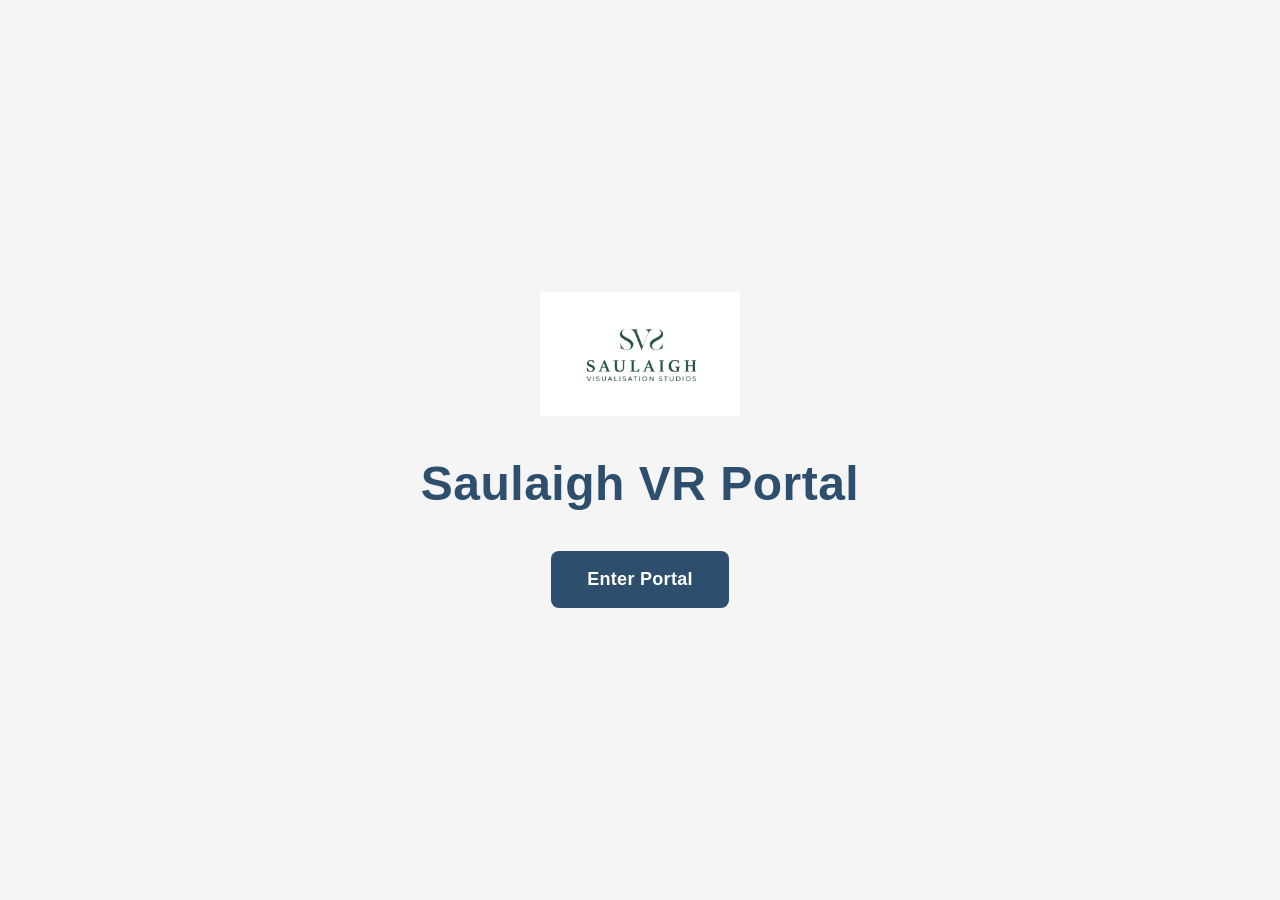
==== bayt/index.html @ 297a0f97 "Initial commit: Saulaigh VR Portal for Bayt" ====
<!DOCTYPE html>
<html lang="en">
<head>
    <meta charset="UTF-8">
    <meta name="viewport" content="width=device-width, initial-scale=1.0">
    <meta name="theme-color" content="#2D4E6C">
    <meta name="description" content="Saulaigh VR Portal for Bayt">
    <title>Saulaigh VR Portal</title>
    <link rel="manifest" href="manifest.json">
    <link rel="icon" type="image/png" href="images/logo-small.png">
    <link rel="apple-touch-icon" href="images/icons/icon-192.png">
    <link rel="stylesheet" href="style.css">
</head>
<body>
    <!-- Splash Screen -->
    <div id="splash-screen" class="screen active">
        <div class="splash-container">
            <img src="images/logo.png" alt="Saulaigh Logo" class="logo">
            <h1>Saulaigh VR Portal</h1>
            <button id="enter-portal-btn" class="btn btn-primary">Enter Portal</button>
        </div>
    </div>

    <!-- Login Screen -->
    <div id="login-screen" class="screen">
        <div class="login-container">
            <img src="images/logo.png" alt="Saulaigh Logo" class="logo-small">
            <h2>Portal Login</h2>
            <form id="login-form">
                <div class="form-group">
                    <label for="username">Username</label>
                    <input type="text" id="username" placeholder="Enter username" required>
                </div>
                <div class="form-group">
                    <label for="password">Password</label>
                    <input type="password" id="password" placeholder="Enter password" required>
                </div>
                <button type="submit" class="btn btn-primary btn-login">Login</button>
                <p id="login-error" class="error-message"></p>
            </form>
            <button id="back-login-btn" class="btn btn-secondary">Back</button>
        </div>
    </div>

    <!-- Gallery Screen -->
    <div id="gallery-screen" class="screen">
        <div class="gallery-container">
            <header class="gallery-header">
                <h1>Bayt VR Projects</h1>
            </header>
            <div id="projects-grid" class="projects-grid">
                <!-- Projects will be inserted here by JavaScript -->
            </div>
            <button id="logout-btn" class="btn btn-secondary">Logout</button>
        </div>
    </div>

    <script src="script.js"></script>
</body>
</html>
---- bayt/style.css ----
/* ============================================
   GENERAL STYLES
   ============================================ */

* {
    margin: 0;
    padding: 0;
    box-sizing: border-box;
}

html, body {
    width: 100%;
    height: 100%;
    font-family: -apple-system, BlinkMacSystemFont, "Segoe UI", Roboto, "Helvetica Neue", Arial, sans-serif;
    background-color: #f5f5f5;
    color: #333;
}

body {
    overflow: hidden;
}

/* ============================================
   SCREEN MANAGEMENT
   ============================================ */

.screen {
    display: none;
    width: 100%;
    height: 100%;
    position: absolute;
    top: 0;
    left: 0;
    animation: fadeIn 0.3s ease-in;
}

.screen.active {
    display: flex;
    justify-content: center;
    align-items: center;
}

@keyframes fadeIn {
    from {
        opacity: 0;
    }
    to {
        opacity: 1;
    }
}

/* ============================================
   SPLASH SCREEN
   ============================================ */

.splash-container {
    text-align: center;
    display: flex;
    flex-direction: column;
    align-items: center;
    gap: 40px;
}

.logo {
    width: 200px;
    height: auto;
    max-width: 80vw;
}

.splash-container h1 {
    font-size: 48px;
    color: #2D4E6C;
    font-weight: 600;
    letter-spacing: 0.5px;
}

/* ============================================
   LOGIN SCREEN
   ============================================ */

.login-container {
    background-color: white;
    padding: 60px 40px;
    border-radius: 12px;
    box-shadow: 0 4px 20px rgba(0, 0, 0, 0.1);
    max-width: 500px;
    width: 90%;
    display: flex;
    flex-direction: column;
    gap: 30px;
}

.login-container .logo-small {
    width: 120px;
    height: auto;
    align-self: center;
    margin-bottom: 10px;
}

.login-container h2 {
    font-size: 36px;
    color: #2D4E6C;
    text-align: center;
    font-weight: 600;
}

#login-form {
    display: flex;
    flex-direction: column;
    gap: 24px;
}

.form-group {
    display: flex;
    flex-direction: column;
    gap: 10px;
}

.form-group label {
    font-size: 18px;
    font-weight: 500;
    color: #2D4E6C;
}

.form-group input {
    padding: 16px 14px;
    font-size: 18px;
    border: 2px solid #D8E3EB;
    border-radius: 6px;
    font-family: inherit;
    transition: border-color 0.2s;
}

.form-group input:focus {
    outline: none;
    border-color: #2D4E6C;
    background-color: #f9fafb;
}

.error-message {
    color: #d32f2f;
    font-size: 16px;
    text-align: center;
    min-height: 20px;
}

.btn-login {
    margin-top: 12px;
}

#back-login-btn {
    align-self: center;
}

/* ============================================
   GALLERY SCREEN
   ============================================ */

.gallery-container {
    width: 100%;
    height: 100%;
    display: flex;
    flex-direction: column;
    background: linear-gradient(135deg, #f5f5f5 0%, #e8eef5 100%);
    padding: 40px 20px;
    overflow-y: auto;
}

.gallery-header {
    background-color: #2D4E6C;
    color: white;
    padding: 30px 20px;
    text-align: center;
    border-radius: 8px;
    margin-bottom: 40px;
    box-shadow: 0 2px 8px rgba(45, 78, 108, 0.2);
}

.gallery-header h1 {
    font-size: 44px;
    font-weight: 600;
    letter-spacing: 0.3px;
}

.projects-grid {
    display: grid;
    grid-template-columns: repeat(auto-fit, minmax(280px, 1fr));
    gap: 30px;
    flex: 1;
    margin-bottom: 40px;
    max-width: 1200px;
    margin-left: auto;
    margin-right: auto;
    width: 100%;
}

.project-card {
    background-color: white;
    border-radius: 12px;
    overflow: hidden;
    box-shadow: 0 4px 16px rgba(0, 0, 0, 0.1);
    cursor: pointer;
    transition: transform 0.2s ease, box-shadow 0.2s ease;
    display: flex;
    flex-direction: column;
    min-height: 320px;
}

.project-card:active {
    transform: scale(0.98);
    box-shadow: 0 2px 8px rgba(0, 0, 0, 0.15);
}

.project-thumbnail {
    width: 100%;
    height: 220px;
    object-fit: cover;
    background-color: #D8E3EB;
}

.project-info {
    padding: 20px;
    background-color: white;
    flex: 1;
    display: flex;
    align-items: center;
    justify-content: center;
}

.project-name {
    font-size: 20px;
    font-weight: 600;
    color: #2D4E6C;
    text-align: center;
    line-height: 1.4;
}

.gallery-footer {
    display: flex;
    justify-content: center;
    gap: 20px;
    margin-top: auto;
}

#logout-btn {
    align-self: center;
    margin-top: 20px;
}

/* ============================================
   BUTTONS
   ============================================ */

.btn {
    padding: 18px 36px;
    font-size: 18px;
    font-weight: 600;
    border: none;
    border-radius: 8px;
    cursor: pointer;
    transition: all 0.2s ease;
    letter-spacing: 0.3px;
    touch-action: manipulation;
}

.btn-primary {
    background-color: #2D4E6C;
    color: white;
}

.btn-primary:active {
    background-color: #1e3449;
    transform: scale(0.98);
}

.btn-secondary {
    background-color: #D8E3EB;
    color: #2D4E6C;
    border: 2px solid #2D4E6C;
}

.btn-secondary:active {
    background-color: #c0cde0;
    transform: scale(0.98);
}

/* ============================================
   RESPONSIVE DESIGN
   ============================================ */

@media (max-width: 768px) {
    .splash-container h1 {
        font-size: 36px;
    }

    .logo {
        width: 150px;
    }

    .login-container {
        padding: 40px 25px;
        max-width: 90%;
    }

    .login-container h2 {
        font-size: 28px;
    }

    .gallery-header h1 {
        font-size: 32px;
    }

    .projects-grid {
        grid-template-columns: repeat(auto-fit, minmax(240px, 1fr));
        gap: 20px;
        padding: 0 10px;
    }

    .project-card {
        min-height: 280px;
    }

    .project-thumbnail {
        height: 180px;
    }

    .btn {
        padding: 14px 28px;
        font-size: 16px;
    }
}

@media (max-width: 480px) {
    .splash-container h1 {
        font-size: 28px;
    }

    .logo {
        width: 120px;
    }

    .login-container {
        padding: 30px 20px;
        gap: 20px;
    }

    .form-group input {
        padding: 14px 12px;
        font-size: 16px;
    }

    .gallery-header h1 {
        font-size: 24px;
    }

    .projects-grid {
        grid-template-columns: 1fr;
        gap: 15px;
    }

    .project-card {
        min-height: 260px;
    }

    .btn {
        padding: 12px 24px;
        font-size: 15px;
    }
}

/* ============================================
   VR POINTER OPTIMIZATIONS
   ============================================ */

@media (hover: none) and (pointer: coarse) {
    .btn {
        min-width: 60px;
        min-height: 60px;
    }

    .project-card {
        min-height: 350px;
    }

    .form-group input {
        min-height: 56px;
    }
}
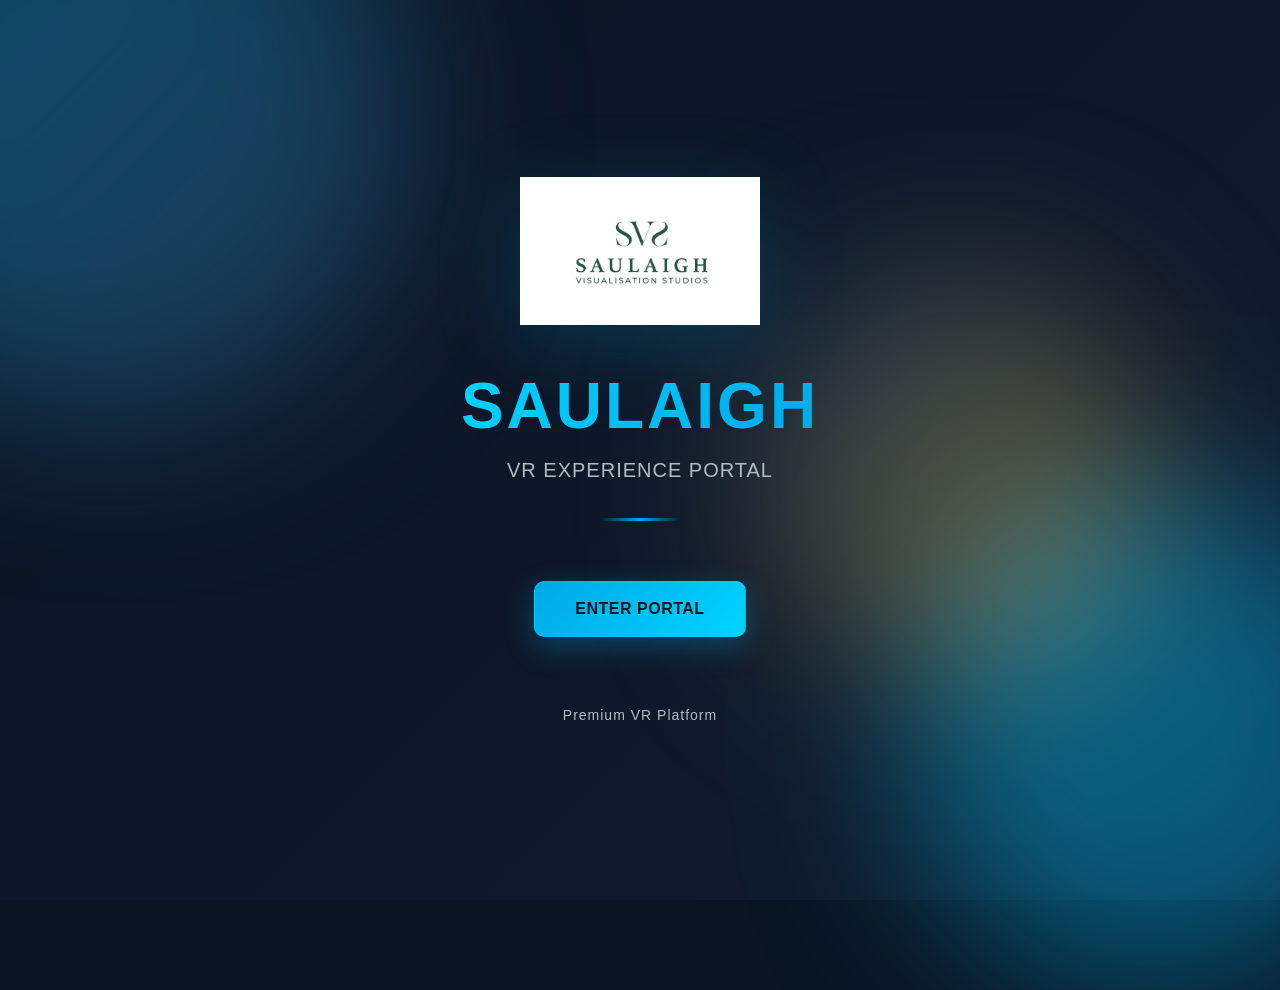
==== commit 8595b893: "🎨 Premium VR UI redesign: Modern dark theme, animations, VR headset optimizations" ====
--- a/bayt/index.html
+++ b/bayt/index.html
@@ -2,9 +2,12 @@
 <html lang="en">
 <head>
     <meta charset="UTF-8">
-    <meta name="viewport" content="width=device-width, initial-scale=1.0">
-    <meta name="theme-color" content="#2D4E6C">
-    <meta name="description" content="Saulaigh VR Portal for Bayt">
+    <meta name="viewport" content="width=device-width, initial-scale=1.0, viewport-fit=cover">
+    <meta name="theme-color" content="#0A1422">
+    <meta name="description" content="Saulaigh VR Portal - Premium VR Experience Platform">
+    <meta name="apple-mobile-web-app-capable" content="yes">
+    <meta name="apple-mobile-web-app-status-bar-style" content="black-translucent">
+    <meta name="apple-mobile-web-app-title" content="Saulaigh VR">
     <title>Saulaigh VR Portal</title>
     <link rel="manifest" href="manifest.json">
     <link rel="icon" type="image/png" href="images/logo-small.png">
@@ -14,44 +17,93 @@
 <body>
     <!-- Splash Screen -->
     <div id="splash-screen" class="screen active">
+        <div class="splash-background">
+            <div class="gradient-orb orb-1"></div>
+            <div class="gradient-orb orb-2"></div>
+            <div class="gradient-orb orb-3"></div>
+        </div>
         <div class="splash-container">
-            <img src="images/logo.png" alt="Saulaigh Logo" class="logo">
-            <h1>Saulaigh VR Portal</h1>
-            <button id="enter-portal-btn" class="btn btn-primary">Enter Portal</button>
+            <div class="splash-logo-wrapper">
+                <img src="images/logo.png" alt="Saulaigh Logo" class="logo">
+            </div>
+            <div class="splash-content">
+                <h1 class="splash-title">SAULAIGH</h1>
+                <p class="splash-subtitle">VR Experience Portal</p>
+                <div class="splash-accent-line"></div>
+            </div>
+            <button id="enter-portal-btn" class="btn btn-primary btn-glow">Enter Portal</button>
+            <div class="splash-footer">
+                <p class="version-text">Premium VR Platform</p>
+            </div>
         </div>
     </div>
 
     <!-- Login Screen -->
     <div id="login-screen" class="screen">
+        <div class="login-background">
+            <div class="gradient-orb orb-login-1"></div>
+            <div class="gradient-orb orb-login-2"></div>
+        </div>
         <div class="login-container">
-            <img src="images/logo.png" alt="Saulaigh Logo" class="logo-small">
-            <h2>Portal Login</h2>
-            <form id="login-form">
+            <div class="login-header">
+                <img src="images/logo.png" alt="Saulaigh Logo" class="login-logo">
+                <h2>Access Portal</h2>
+                <p class="login-subtitle">Authenticate to continue</p>
+            </div>
+            
+            <form id="login-form" class="login-form">
                 <div class="form-group">
                     <label for="username">Username</label>
-                    <input type="text" id="username" placeholder="Enter username" required>
+                    <div class="input-wrapper">
+                        <svg class="input-icon" viewBox="0 0 24 24" fill="none" stroke="currentColor">
+                            <path d="M20 21v-2a4 4 0 0 0-4-4H8a4 4 0 0 0-4 4v2M12 3a4 4 0 1 0 0 8 4 4 0 0 0 0-8z"/>
+                        </svg>
+                        <input type="text" id="username" placeholder="Username" required>
+                    </div>
                 </div>
+                
                 <div class="form-group">
                     <label for="password">Password</label>
-                    <input type="password" id="password" placeholder="Enter password" required>
+                    <div class="input-wrapper">
+                        <svg class="input-icon" viewBox="0 0 24 24" fill="none" stroke="currentColor">
+                            <rect x="3" y="11" width="18" height="11" rx="2" ry="2"/>
+                            <path d="M7 11V7a5 5 0 0 1 10 0v4"/>
+                        </svg>
+                        <input type="password" id="password" placeholder="Password" required>
+                    </div>
                 </div>
-                <button type="submit" class="btn btn-primary btn-login">Login</button>
+                
                 <p id="login-error" class="error-message"></p>
+                
+                <button type="submit" class="btn btn-primary btn-login btn-glow">Authenticate</button>
             </form>
-            <button id="back-login-btn" class="btn btn-secondary">Back</button>
+            
+            <button id="back-login-btn" class="btn btn-tertiary">Go Back</button>
         </div>
     </div>
 
     <!-- Gallery Screen -->
     <div id="gallery-screen" class="screen">
+        <div class="gallery-background">
+            <div class="gradient-orb orb-gallery-1"></div>
+            <div class="gradient-orb orb-gallery-2"></div>
+            <div class="gradient-grid"></div>
+        </div>
         <div class="gallery-container">
             <header class="gallery-header">
-                <h1>Bayt VR Projects</h1>
+                <div class="gallery-header-content">
+                    <h1>Bayt VR Projects</h1>
+                    <p class="gallery-subtitle">Immersive Architectural Experiences</p>
+                </div>
             </header>
+            
             <div id="projects-grid" class="projects-grid">
                 <!-- Projects will be inserted here by JavaScript -->
             </div>
-            <button id="logout-btn" class="btn btn-secondary">Logout</button>
+            
+            <footer class="gallery-footer">
+                <button id="logout-btn" class="btn btn-tertiary">Exit Portal</button>
+            </footer>
         </div>
     </div>
 
--- a/bayt/style.css
+++ b/bayt/style.css
@@ -1,3 +1,41 @@
+/* ============================================
+   DESIGN SYSTEM & VARIABLES
+   ============================================ */
+
+:root {
+    /* Premium Color Palette */
+    --primary-dark: #0A1422;
+    --primary-mid: #2D4E6C;
+    --primary-light: #3D6A94;
+    --accent-blue: #00A8E8;
+    --accent-cyan: #00D4FF;
+    --accent-gold: #FFB81C;
+    --surface-dark: #111B2E;
+    --surface-light: #1A2A42;
+    --text-primary: #FFFFFF;
+    --text-secondary: #B0BCC4;
+    --border-color: rgba(255, 255, 255, 0.1);
+    --shadow-glow: 0 0 20px rgba(0, 168, 232, 0.3);
+    --shadow-heavy: 0 20px 60px rgba(0, 0, 0, 0.5);
+    
+    /* Spacing */
+    --spacing-xs: 8px;
+    --spacing-sm: 16px;
+    --spacing-md: 24px;
+    --spacing-lg: 32px;
+    --spacing-xl: 48px;
+    
+    /* Typography */
+    --font-size-xs: 12px;
+    --font-size-sm: 14px;
+    --font-size-md: 16px;
+    --font-size-lg: 20px;
+    --font-size-xl: 24px;
+    --font-size-2xl: 32px;
+    --font-size-3xl: 48px;
+    --font-size-4xl: 64px;
+}
+
 /* ============================================
    GENERAL STYLES
    ============================================ */
@@ -11,13 +49,85 @@
 html, body {
     width: 100%;
     height: 100%;
-    font-family: -apple-system, BlinkMacSystemFont, "Segoe UI", Roboto, "Helvetica Neue", Arial, sans-serif;
-    background-color: #f5f5f5;
-    color: #333;
+    font-family: -apple-system, BlinkMacSystemFont, "Segoe UI", "Helvetica Neue", sans-serif;
+    background-color: var(--primary-dark);
+    color: var(--text-primary);
+    overflow: hidden;
 }
 
 body {
-    overflow: hidden;
+    background: linear-gradient(135deg, var(--primary-dark) 0%, var(--surface-dark) 100%);
+}
+
+/* ============================================
+   ANIMATIONS
+   ============================================ */
+
+@keyframes fadeIn {
+    from {
+        opacity: 0;
+    }
+    to {
+        opacity: 1;
+    }
+}
+
+@keyframes slideUp {
+    from {
+        opacity: 0;
+        transform: translateY(20px);
+    }
+    to {
+        opacity: 1;
+        transform: translateY(0);
+    }
+}
+
+@keyframes float {
+    0%, 100% {
+        transform: translateY(0px);
+    }
+    50% {
+        transform: translateY(-20px);
+    }
+}
+
+@keyframes glow-pulse {
+    0%, 100% {
+        box-shadow: 0 0 20px rgba(0, 168, 232, 0.3), 0 0 40px rgba(0, 212, 255, 0.1);
+    }
+    50% {
+        box-shadow: 0 0 30px rgba(0, 168, 232, 0.5), 0 0 60px rgba(0, 212, 255, 0.2);
+    }
+}
+
+@keyframes slide-in-fade {
+    from {
+        opacity: 0;
+        transform: translateX(-30px);
+    }
+    to {
+        opacity: 1;
+        transform: translateX(0);
+    }
+}
+
+@keyframes orbit {
+    0% {
+        transform: rotate(0deg) translateX(100px) rotate(0deg);
+    }
+    100% {
+        transform: rotate(360deg) translateX(100px) rotate(-360deg);
+    }
+}
+
+@keyframes gradient-shift {
+    0%, 100% {
+        background-position: 0% 50%;
+    }
+    50% {
+        background-position: 100% 50%;
+    }
 }
 
 /* ============================================
@@ -31,22 +141,79 @@
     position: absolute;
     top: 0;
     left: 0;
-    animation: fadeIn 0.3s ease-in;
+    z-index: 1;
 }
 
 .screen.active {
     display: flex;
     justify-content: center;
     align-items: center;
-}
-
-@keyframes fadeIn {
-    from {
-        opacity: 0;
-    }
-    to {
-        opacity: 1;
-    }
+    animation: fadeIn 0.6s ease-out;
+    z-index: 100;
+}
+
+/* ============================================
+   BACKGROUND ELEMENTS
+   ============================================ */
+
+.gradient-orb {
+    position: absolute;
+    border-radius: 50%;
+    filter: blur(80px);
+    opacity: 0.4;
+    mix-blend-mode: screen;
+    pointer-events: none;
+}
+
+.gradient-orb.orb-1 {
+    width: 600px;
+    height: 600px;
+    background: linear-gradient(135deg, var(--accent-blue), var(--primary-light));
+    top: -20%;
+    left: -15%;
+    animation: float 8s ease-in-out infinite;
+}
+
+.gradient-orb.orb-2 {
+    width: 500px;
+    height: 500px;
+    background: linear-gradient(135deg, var(--accent-cyan), var(--accent-blue));
+    bottom: -10%;
+    right: -10%;
+    animation: float 10s ease-in-out infinite reverse;
+    animation-delay: 2s;
+}
+
+.gradient-orb.orb-3 {
+    width: 400px;
+    height: 400px;
+    background: linear-gradient(135deg, var(--primary-light), var(--accent-gold));
+    top: 30%;
+    right: 10%;
+    animation: float 12s ease-in-out infinite;
+    animation-delay: 4s;
+}
+
+.splash-background,
+.login-background,
+.gallery-background {
+    position: absolute;
+    width: 100%;
+    height: 100%;
+    top: 0;
+    left: 0;
+    z-index: 0;
+}
+
+.gradient-grid {
+    position: absolute;
+    width: 100%;
+    height: 100%;
+    background-image: 
+        linear-gradient(rgba(0, 168, 232, 0.03) 1px, transparent 1px),
+        linear-gradient(90deg, rgba(0, 168, 232, 0.03) 1px, transparent 1px);
+    background-size: 50px 50px;
+    pointer-events: none;
 }
 
 /* ============================================
@@ -54,98 +221,191 @@
    ============================================ */
 
 .splash-container {
+    position: relative;
+    z-index: 10;
     text-align: center;
     display: flex;
     flex-direction: column;
     align-items: center;
     gap: 40px;
+    animation: slideUp 1s ease-out;
+}
+
+.splash-logo-wrapper {
+    animation: float 4s ease-in-out infinite;
 }
 
 .logo {
-    width: 200px;
+    width: 240px;
     height: auto;
     max-width: 80vw;
-}
-
-.splash-container h1 {
-    font-size: 48px;
-    color: #2D4E6C;
+    filter: drop-shadow(0 20px 40px rgba(0, 168, 232, 0.2));
+}
+
+.splash-content {
+    display: flex;
+    flex-direction: column;
+    gap: 16px;
+}
+
+.splash-title {
+    font-size: var(--font-size-4xl);
+    font-weight: 700;
+    letter-spacing: 3px;
+    background: linear-gradient(135deg, var(--accent-cyan), var(--accent-blue));
+    -webkit-background-clip: text;
+    -webkit-text-fill-color: transparent;
+    background-clip: text;
+    text-transform: uppercase;
+}
+
+.splash-subtitle {
+    font-size: var(--font-size-lg);
+    color: var(--text-secondary);
+    letter-spacing: 1px;
+    text-transform: uppercase;
+    font-weight: 300;
+}
+
+.splash-accent-line {
+    width: 80px;
+    height: 3px;
+    background: linear-gradient(90deg, transparent, var(--accent-blue), transparent);
+    margin: 20px auto;
+    border-radius: 2px;
+}
+
+.splash-footer {
+    font-size: var(--font-size-sm);
+    color: var(--text-secondary);
+    margin-top: 30px;
+}
+
+.version-text {
+    letter-spacing: 1px;
+}
+
+/* ============================================
+   LOGIN SCREEN
+   ============================================ */
+
+.login-container {
+    position: relative;
+    z-index: 10;
+    background: linear-gradient(135deg, rgba(13, 27, 42, 0.95), rgba(26, 42, 66, 0.95));
+    backdrop-filter: blur(20px);
+    padding: 60px 50px;
+    border: 1px solid var(--border-color);
+    border-radius: 20px;
+    max-width: 450px;
+    width: 90%;
+    display: flex;
+    flex-direction: column;
+    gap: 40px;
+    box-shadow: var(--shadow-heavy), inset 0 1px 0 rgba(255, 255, 255, 0.1);
+    animation: slideUp 0.8s ease-out;
+}
+
+.login-header {
+    display: flex;
+    flex-direction: column;
+    align-items: center;
+    gap: 16px;
+}
+
+.login-logo {
+    width: 100px;
+    height: auto;
+    filter: drop-shadow(0 10px 20px rgba(0, 168, 232, 0.2));
+}
+
+.login-container h2 {
+    font-size: var(--font-size-2xl);
+    font-weight: 700;
+    letter-spacing: 1px;
+    background: linear-gradient(135deg, var(--accent-cyan), var(--accent-blue));
+    -webkit-background-clip: text;
+    -webkit-text-fill-color: transparent;
+    background-clip: text;
+}
+
+.login-subtitle {
+    font-size: var(--font-size-sm);
+    color: var(--text-secondary);
+    letter-spacing: 0.5px;
+}
+
+.login-form {
+    display: flex;
+    flex-direction: column;
+    gap: 24px;
+}
+
+.form-group {
+    display: flex;
+    flex-direction: column;
+    gap: 10px;
+}
+
+.form-group label {
+    font-size: var(--font-size-sm);
     font-weight: 600;
+    color: var(--text-secondary);
     letter-spacing: 0.5px;
-}
-
-/* ============================================
-   LOGIN SCREEN
-   ============================================ */
-
-.login-container {
-    background-color: white;
-    padding: 60px 40px;
-    border-radius: 12px;
-    box-shadow: 0 4px 20px rgba(0, 0, 0, 0.1);
-    max-width: 500px;
-    width: 90%;
-    display: flex;
-    flex-direction: column;
-    gap: 30px;
-}
-
-.login-container .logo-small {
-    width: 120px;
-    height: auto;
-    align-self: center;
-    margin-bottom: 10px;
-}
-
-.login-container h2 {
-    font-size: 36px;
-    color: #2D4E6C;
-    text-align: center;
-    font-weight: 600;
-}
-
-#login-form {
-    display: flex;
-    flex-direction: column;
-    gap: 24px;
-}
-
-.form-group {
-    display: flex;
-    flex-direction: column;
-    gap: 10px;
-}
-
-.form-group label {
-    font-size: 18px;
-    font-weight: 500;
-    color: #2D4E6C;
+    text-transform: uppercase;
+}
+
+.input-wrapper {
+    position: relative;
+    display: flex;
+    align-items: center;
+    gap: 12px;
+}
+
+.input-icon {
+    width: 20px;
+    height: 20px;
+    color: var(--accent-blue);
+    flex-shrink: 0;
+    stroke-width: 2;
 }
 
 .form-group input {
-    padding: 16px 14px;
-    font-size: 18px;
-    border: 2px solid #D8E3EB;
-    border-radius: 6px;
+    flex: 1;
+    padding: 16px 16px 16px 0;
+    font-size: var(--font-size-md);
+    background: transparent;
+    border: none;
+    border-bottom: 2px solid var(--border-color);
+    color: var(--text-primary);
     font-family: inherit;
-    transition: border-color 0.2s;
+    transition: all 0.3s ease;
+    min-height: 56px;
+    display: flex;
+    align-items: center;
+}
+
+.form-group input::placeholder {
+    color: rgba(255, 255, 255, 0.3);
 }
 
 .form-group input:focus {
     outline: none;
-    border-color: #2D4E6C;
-    background-color: #f9fafb;
+    border-bottom-color: var(--accent-blue);
+    color: var(--text-primary);
+    caret-color: var(--accent-blue);
 }
 
 .error-message {
-    color: #d32f2f;
-    font-size: 16px;
+    color: #FF6B6B;
+    font-size: var(--font-size-sm);
     text-align: center;
     min-height: 20px;
+    letter-spacing: 0.3px;
 }
 
 .btn-login {
-    margin-top: 12px;
+    margin-top: 16px;
 }
 
 #back-login-btn {
@@ -161,90 +421,140 @@
     height: 100%;
     display: flex;
     flex-direction: column;
-    background: linear-gradient(135deg, #f5f5f5 0%, #e8eef5 100%);
     padding: 40px 20px;
     overflow-y: auto;
+    scroll-behavior: smooth;
+    position: relative;
+    z-index: 10;
 }
 
 .gallery-header {
-    background-color: #2D4E6C;
-    color: white;
-    padding: 30px 20px;
+    background: linear-gradient(135deg, rgba(0, 168, 232, 0.1), rgba(0, 212, 255, 0.05));
+    border: 1px solid var(--border-color);
+    color: var(--text-primary);
+    padding: 48px 32px;
     text-align: center;
-    border-radius: 8px;
-    margin-bottom: 40px;
-    box-shadow: 0 2px 8px rgba(45, 78, 108, 0.2);
+    border-radius: 16px;
+    margin-bottom: 50px;
+    box-shadow: 0 10px 40px rgba(0, 168, 232, 0.1), inset 0 1px 0 rgba(255, 255, 255, 0.1);
+    animation: slideUp 0.8s ease-out;
+}
+
+.gallery-header-content {
+    display: flex;
+    flex-direction: column;
+    gap: 8px;
 }
 
 .gallery-header h1 {
-    font-size: 44px;
-    font-weight: 600;
-    letter-spacing: 0.3px;
+    font-size: var(--font-size-3xl);
+    font-weight: 700;
+    letter-spacing: 1.5px;
+    background: linear-gradient(135deg, var(--accent-cyan), var(--accent-blue));
+    -webkit-background-clip: text;
+    -webkit-text-fill-color: transparent;
+    background-clip: text;
+}
+
+.gallery-subtitle {
+    font-size: var(--font-size-md);
+    color: var(--text-secondary);
+    letter-spacing: 0.5px;
 }
 
 .projects-grid {
     display: grid;
-    grid-template-columns: repeat(auto-fit, minmax(280px, 1fr));
-    gap: 30px;
+    grid-template-columns: repeat(auto-fit, minmax(320px, 1fr));
+    gap: 32px;
     flex: 1;
-    margin-bottom: 40px;
-    max-width: 1200px;
+    margin-bottom: 50px;
+    max-width: 1400px;
     margin-left: auto;
     margin-right: auto;
     width: 100%;
+    animation: fadeIn 0.8s ease-out;
 }
 
 .project-card {
-    background-color: white;
-    border-radius: 12px;
+    background: linear-gradient(135deg, rgba(45, 78, 108, 0.2), rgba(61, 106, 148, 0.1));
+    border: 1px solid var(--border-color);
+    border-radius: 16px;
     overflow: hidden;
-    box-shadow: 0 4px 16px rgba(0, 0, 0, 0.1);
     cursor: pointer;
-    transition: transform 0.2s ease, box-shadow 0.2s ease;
-    display: flex;
-    flex-direction: column;
-    min-height: 320px;
+    transition: all 0.3s ease;
+    display: flex;
+    flex-direction: column;
+    min-height: 380px;
+    box-shadow: 0 10px 30px rgba(0, 0, 0, 0.3), inset 0 1px 0 rgba(255, 255, 255, 0.05);
+    position: relative;
+}
+
+.project-card::before {
+    content: '';
+    position: absolute;
+    top: 0;
+    left: 0;
+    right: 0;
+    bottom: 0;
+    background: linear-gradient(135deg, rgba(0, 212, 255, 0.1), transparent);
+    opacity: 0;
+    transition: opacity 0.3s ease;
+    pointer-events: none;
+    border-radius: 16px;
+    z-index: 1;
 }
 
 .project-card:active {
-    transform: scale(0.98);
-    box-shadow: 0 2px 8px rgba(0, 0, 0, 0.15);
+    transform: translateY(-8px);
+    box-shadow: var(--shadow-glow), 0 15px 50px rgba(0, 0, 0, 0.4);
+    border-color: var(--accent-blue);
+}
+
+.project-card:active::before {
+    opacity: 1;
 }
 
 .project-thumbnail {
     width: 100%;
-    height: 220px;
+    height: 240px;
     object-fit: cover;
-    background-color: #D8E3EB;
+    background: linear-gradient(135deg, var(--surface-light), var(--surface-dark));
+    transition: transform 0.3s ease;
+}
+
+.project-card:active .project-thumbnail {
+    transform: scale(1.05);
 }
 
 .project-info {
-    padding: 20px;
-    background-color: white;
+    padding: 28px 24px;
+    background: linear-gradient(135deg, rgba(26, 42, 66, 0.8), rgba(13, 27, 42, 0.9));
     flex: 1;
     display: flex;
     align-items: center;
     justify-content: center;
+    border-top: 1px solid var(--border-color);
 }
 
 .project-name {
-    font-size: 20px;
-    font-weight: 600;
-    color: #2D4E6C;
+    font-size: var(--font-size-lg);
+    font-weight: 700;
+    color: var(--text-primary);
     text-align: center;
     line-height: 1.4;
+    letter-spacing: 0.3px;
 }
 
 .gallery-footer {
     display: flex;
     justify-content: center;
-    gap: 20px;
     margin-top: auto;
+    padding-top: 20px;
+    border-top: 1px solid var(--border-color);
 }
 
 #logout-btn {
     align-self: center;
-    margin-top: 20px;
 }
 
 /* ============================================
@@ -252,36 +562,104 @@
    ============================================ */
 
 .btn {
-    padding: 18px 36px;
-    font-size: 18px;
-    font-weight: 600;
+    padding: 16px 40px;
+    font-size: var(--font-size-md);
+    font-weight: 700;
     border: none;
-    border-radius: 8px;
+    border-radius: 10px;
     cursor: pointer;
-    transition: all 0.2s ease;
-    letter-spacing: 0.3px;
+    transition: all 0.3s ease;
+    letter-spacing: 0.5px;
     touch-action: manipulation;
+    text-transform: uppercase;
+    min-height: 56px;
+    position: relative;
+    overflow: hidden;
+    font-family: inherit;
+}
+
+.btn::before {
+    content: '';
+    position: absolute;
+    top: 50%;
+    left: 50%;
+    width: 0;
+    height: 0;
+    border-radius: 50%;
+    background: rgba(255, 255, 255, 0.2);
+    transform: translate(-50%, -50%);
+    transition: width 0.6s, height 0.6s;
+    pointer-events: none;
+}
+
+.btn:active::before {
+    width: 300px;
+    height: 300px;
 }
 
 .btn-primary {
-    background-color: #2D4E6C;
-    color: white;
+    background: linear-gradient(135deg, var(--accent-blue), var(--accent-cyan));
+    color: var(--primary-dark);
+    box-shadow: 0 10px 30px rgba(0, 168, 232, 0.3);
+    border: 1px solid rgba(0, 212, 255, 0.3);
 }
 
 .btn-primary:active {
-    background-color: #1e3449;
-    transform: scale(0.98);
+    transform: translateY(-2px);
+    box-shadow: 0 15px 40px rgba(0, 168, 232, 0.5);
+}
+
+.btn-glow {
+    animation: glow-pulse 3s ease-in-out infinite;
 }
 
 .btn-secondary {
-    background-color: #D8E3EB;
-    color: #2D4E6C;
-    border: 2px solid #2D4E6C;
+    background: linear-gradient(135deg, var(--surface-light), var(--primary-light));
+    color: var(--accent-cyan);
+    border: 1px solid var(--accent-blue);
+    box-shadow: 0 5px 20px rgba(0, 168, 232, 0.2);
 }
 
 .btn-secondary:active {
-    background-color: #c0cde0;
-    transform: scale(0.98);
+    transform: translateY(-2px);
+    box-shadow: 0 10px 30px rgba(0, 168, 232, 0.3);
+    border-color: var(--accent-cyan);
+}
+
+.btn-tertiary {
+    background: transparent;
+    color: var(--text-secondary);
+    border: 1px solid var(--border-color);
+    transition: all 0.3s ease;
+}
+
+.btn-tertiary:active {
+    background: rgba(0, 168, 232, 0.1);
+    border-color: var(--accent-blue);
+    color: var(--accent-cyan);
+    transform: translateY(-2px);
+}
+
+/* ============================================
+   SCROLLBAR STYLING
+   ============================================ */
+
+.gallery-container::-webkit-scrollbar {
+    width: 8px;
+}
+
+.gallery-container::-webkit-scrollbar-track {
+    background: transparent;
+}
+
+.gallery-container::-webkit-scrollbar-thumb {
+    background: linear-gradient(135deg, var(--accent-blue), var(--accent-cyan));
+    border-radius: 4px;
+    opacity: 0.5;
+}
+
+.gallery-container::-webkit-scrollbar-thumb:hover {
+    opacity: 1;
 }
 
 /* ============================================
@@ -289,100 +667,113 @@
    ============================================ */
 
 @media (max-width: 768px) {
-    .splash-container h1 {
-        font-size: 36px;
-    }
-
-    .logo {
-        width: 150px;
-    }
-
+    .splash-title { font-size: 42px; }
+    .logo { width: 180px; }
+    
     .login-container {
-        padding: 40px 25px;
-        max-width: 90%;
-    }
-
-    .login-container h2 {
-        font-size: 28px;
-    }
-
-    .gallery-header h1 {
-        font-size: 32px;
-    }
-
+        padding: 40px 30px;
+        max-width: 95%;
+    }
+    
+    .login-container h2 { font-size: var(--font-size-xl); }
+    
+    .gallery-header {
+        padding: 32px 24px;
+        margin-bottom: 30px;
+    }
+    
+    .gallery-header h1 { font-size: 28px; }
+    
     .projects-grid {
-        grid-template-columns: repeat(auto-fit, minmax(240px, 1fr));
-        gap: 20px;
+        grid-template-columns: repeat(auto-fit, minmax(280px, 1fr));
+        gap: 24px;
         padding: 0 10px;
     }
-
-    .project-card {
-        min-height: 280px;
-    }
-
-    .project-thumbnail {
-        height: 180px;
-    }
-
+    
+    .project-card { min-height: 340px; }
+    .project-thumbnail { height: 200px; }
+    
     .btn {
-        padding: 14px 28px;
-        font-size: 16px;
+        padding: 14px 32px;
+        font-size: 15px;
+        min-height: 52px;
     }
 }
 
 @media (max-width: 480px) {
-    .splash-container h1 {
-        font-size: 28px;
-    }
-
-    .logo {
-        width: 120px;
-    }
-
+    .splash-title { font-size: 32px; }
+    .splash-subtitle { font-size: 13px; }
+    .logo { width: 140px; }
+    
     .login-container {
         padding: 30px 20px;
-        gap: 20px;
-    }
-
+        gap: 30px;
+    }
+    
     .form-group input {
-        padding: 14px 12px;
-        font-size: 16px;
-    }
-
+        padding: 14px 12px 14px 0;
+        font-size: 15px;
+        min-height: 48px;
+    }
+    
+    .gallery-container { padding: 20px 16px; }
+    
+    .gallery-header {
+        padding: 24px 16px;
+        margin-bottom: 24px;
+    }
+    
     .gallery-header h1 {
-        font-size: 24px;
-    }
-
+        font-size: 20px;
+        letter-spacing: 1px;
+    }
+    
     .projects-grid {
         grid-template-columns: 1fr;
-        gap: 15px;
-    }
-
-    .project-card {
-        min-height: 260px;
-    }
-
+        gap: 16px;
+        margin-bottom: 24px;
+    }
+    
+    .project-card { min-height: 320px; }
+    .project-thumbnail { height: 180px; }
+    .project-info { padding: 20px 16px; }
+    .project-name { font-size: 16px; }
+    
     .btn {
         padding: 12px 24px;
-        font-size: 15px;
-    }
-}
-
-/* ============================================
-   VR POINTER OPTIMIZATIONS
+        font-size: 14px;
+        min-height: 48px;
+    }
+}
+
+/* ============================================
+   VR HEADSET OPTIMIZATIONS
    ============================================ */
 
 @media (hover: none) and (pointer: coarse) {
     .btn {
-        min-width: 60px;
-        min-height: 60px;
-    }
-
-    .project-card {
-        min-height: 350px;
-    }
-
+        min-width: 120px;
+        min-height: 72px;
+        font-size: 18px;
+        padding: 20px 44px;
+    }
+    
+    .project-card { min-height: 420px; }
+    .project-thumbnail { height: 280px; }
+    
     .form-group input {
-        min-height: 56px;
-    }
-}
+        min-height: 64px;
+        font-size: 18px;
+        padding: 20px 16px 20px 0;
+    }
+    
+    .project-name {
+        font-size: 22px;
+        font-weight: 700;
+    }
+    
+    .splash-title { font-size: 60px; }
+    .gallery-header h1 { font-size: 36px; }
+    
+    .projects-grid { gap: 40px; }
+}
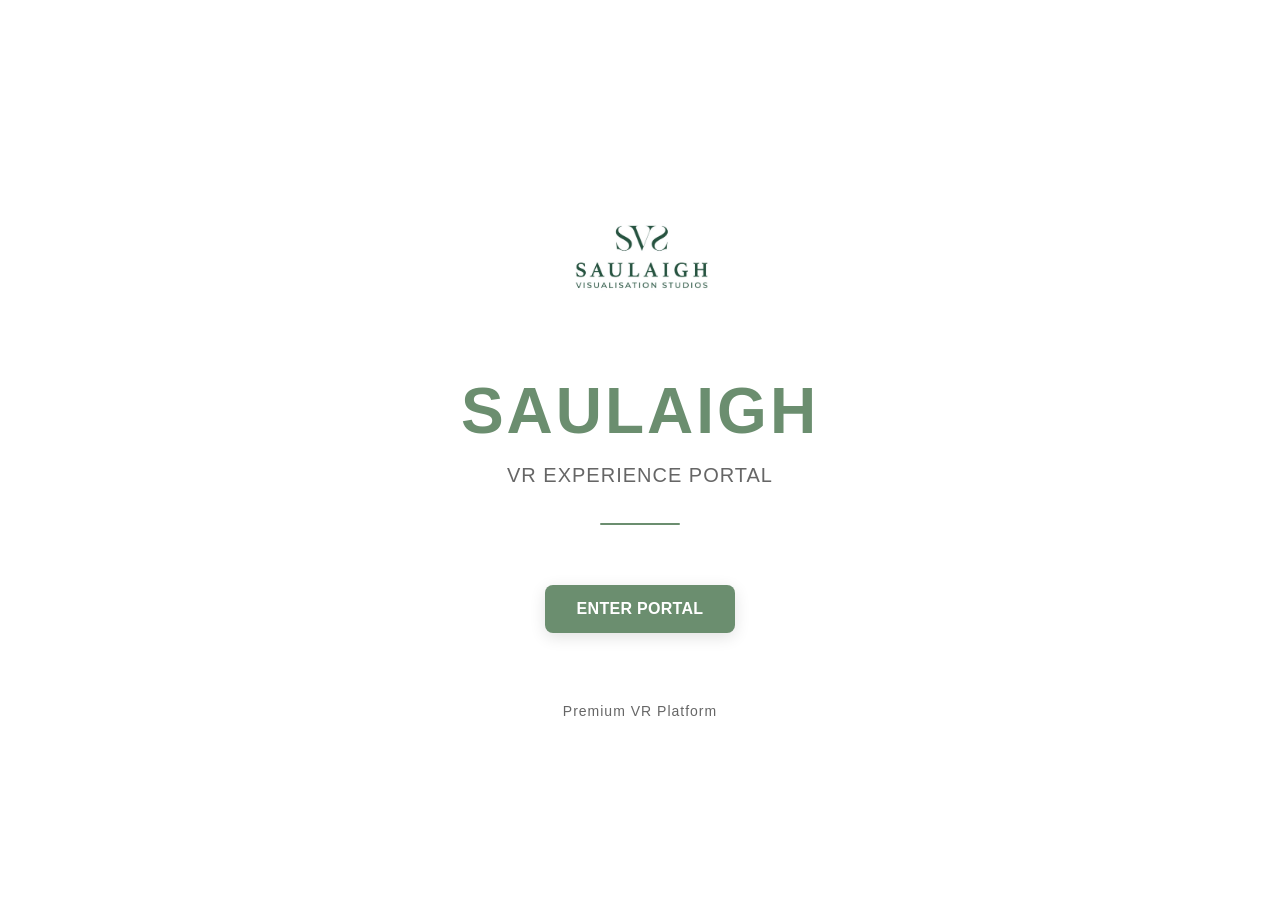
==== commit f4a09833: "Complete CSS Rewrite: Fresh Clean Elegant Design - Completely rewritten CSS from scratch - Pure whit" ====
--- a/bayt/index.html
+++ b/bayt/index.html
@@ -3,7 +3,7 @@
 <head>
     <meta charset="UTF-8">
     <meta name="viewport" content="width=device-width, initial-scale=1.0, viewport-fit=cover">
-    <meta name="theme-color" content="#0A1422">
+    <meta name="theme-color" content="#6b8e6f">
     <meta name="description" content="Saulaigh VR Portal - Premium VR Experience Platform">
     <meta name="apple-mobile-web-app-capable" content="yes">
     <meta name="apple-mobile-web-app-status-bar-style" content="black-translucent">
--- a/bayt/style.css
+++ b/bayt/style.css
@@ -3,20 +3,15 @@
    ============================================ */
 
 :root {
-    /* Premium Color Palette */
-    --primary-dark: #0A1422;
-    --primary-mid: #2D4E6C;
-    --primary-light: #3D6A94;
-    --accent-blue: #00A8E8;
-    --accent-cyan: #00D4FF;
-    --accent-gold: #FFB81C;
-    --surface-dark: #111B2E;
-    --surface-light: #1A2A42;
-    --text-primary: #FFFFFF;
-    --text-secondary: #B0BCC4;
-    --border-color: rgba(255, 255, 255, 0.1);
-    --shadow-glow: 0 0 20px rgba(0, 168, 232, 0.3);
-    --shadow-heavy: 0 20px 60px rgba(0, 0, 0, 0.5);
+    /* Elegant White & Emerald Green Palette */
+    --primary-green: #6b8e6f;
+    --primary-white: #ffffff;
+    --light-gray: #f5f7f5;
+    --text-primary: #1a1a1a;
+    --text-secondary: #666666;
+    --border-color: #e0e0e0;
+    --shadow-light: 0 2px 8px rgba(0, 0, 0, 0.08);
+    --shadow-medium: 0 4px 16px rgba(0, 0, 0, 0.12);
     
     /* Spacing */
     --spacing-xs: 8px;
@@ -37,7 +32,7 @@
 }
 
 /* ============================================
-   GENERAL STYLES
+   RESET & GENERAL STYLES
    ============================================ */
 
 * {
@@ -50,13 +45,13 @@
     width: 100%;
     height: 100%;
     font-family: -apple-system, BlinkMacSystemFont, "Segoe UI", "Helvetica Neue", sans-serif;
-    background-color: var(--primary-dark);
+    background-color: var(--primary-white);
     color: var(--text-primary);
     overflow: hidden;
 }
 
 body {
-    background: linear-gradient(135deg, var(--primary-dark) 0%, var(--surface-dark) 100%);
+    background: var(--primary-white);
 }
 
 /* ============================================
@@ -88,45 +83,7 @@
         transform: translateY(0px);
     }
     50% {
-        transform: translateY(-20px);
-    }
-}
-
-@keyframes glow-pulse {
-    0%, 100% {
-        box-shadow: 0 0 20px rgba(0, 168, 232, 0.3), 0 0 40px rgba(0, 212, 255, 0.1);
-    }
-    50% {
-        box-shadow: 0 0 30px rgba(0, 168, 232, 0.5), 0 0 60px rgba(0, 212, 255, 0.2);
-    }
-}
-
-@keyframes slide-in-fade {
-    from {
-        opacity: 0;
-        transform: translateX(-30px);
-    }
-    to {
-        opacity: 1;
-        transform: translateX(0);
-    }
-}
-
-@keyframes orbit {
-    0% {
-        transform: rotate(0deg) translateX(100px) rotate(0deg);
-    }
-    100% {
-        transform: rotate(360deg) translateX(100px) rotate(-360deg);
-    }
-}
-
-@keyframes gradient-shift {
-    0%, 100% {
-        background-position: 0% 50%;
-    }
-    50% {
-        background-position: 100% 50%;
+        transform: translateY(-10px);
     }
 }
 
@@ -142,6 +99,7 @@
     top: 0;
     left: 0;
     z-index: 1;
+    background: var(--primary-white);
 }
 
 .screen.active {
@@ -152,68 +110,16 @@
     z-index: 100;
 }
 
-/* ============================================
-   BACKGROUND ELEMENTS
-   ============================================ */
-
-.gradient-orb {
-    position: absolute;
-    border-radius: 50%;
-    filter: blur(80px);
-    opacity: 0.4;
-    mix-blend-mode: screen;
-    pointer-events: none;
-}
-
-.gradient-orb.orb-1 {
-    width: 600px;
-    height: 600px;
-    background: linear-gradient(135deg, var(--accent-blue), var(--primary-light));
-    top: -20%;
-    left: -15%;
-    animation: float 8s ease-in-out infinite;
-}
-
-.gradient-orb.orb-2 {
-    width: 500px;
-    height: 500px;
-    background: linear-gradient(135deg, var(--accent-cyan), var(--accent-blue));
-    bottom: -10%;
-    right: -10%;
-    animation: float 10s ease-in-out infinite reverse;
-    animation-delay: 2s;
-}
-
-.gradient-orb.orb-3 {
-    width: 400px;
-    height: 400px;
-    background: linear-gradient(135deg, var(--primary-light), var(--accent-gold));
-    top: 30%;
-    right: 10%;
-    animation: float 12s ease-in-out infinite;
-    animation-delay: 4s;
-}
-
+/* Hide all background decoration elements */
+.gradient-orb,
 .splash-background,
 .login-background,
-.gallery-background {
-    position: absolute;
-    width: 100%;
-    height: 100%;
-    top: 0;
-    left: 0;
-    z-index: 0;
-}
-
+.gallery-background,
 .gradient-grid {
-    position: absolute;
-    width: 100%;
-    height: 100%;
-    background-image: 
-        linear-gradient(rgba(0, 168, 232, 0.03) 1px, transparent 1px),
-        linear-gradient(90deg, rgba(0, 168, 232, 0.03) 1px, transparent 1px);
-    background-size: 50px 50px;
-    pointer-events: none;
+    display: none !important;
+    visibility: hidden !important;
+    width: 0 !important;
+    height: 0 !important;
 }
 
 /* ============================================
@@ -239,7 +145,9 @@
     width: 240px;
     height: auto;
     max-width: 80vw;
-    filter: drop-shadow(0 20px 40px rgba(0, 168, 232, 0.2));
+    filter: none;
+    box-shadow: none;
+    text-shadow: none;
 }
 
 .splash-content {
@@ -252,10 +160,7 @@
     font-size: var(--font-size-4xl);
     font-weight: 700;
     letter-spacing: 3px;
-    background: linear-gradient(135deg, var(--accent-cyan), var(--accent-blue));
-    -webkit-background-clip: text;
-    -webkit-text-fill-color: transparent;
-    background-clip: text;
+    color: var(--primary-green);
     text-transform: uppercase;
 }
 
@@ -269,10 +174,10 @@
 
 .splash-accent-line {
     width: 80px;
-    height: 3px;
-    background: linear-gradient(90deg, transparent, var(--accent-blue), transparent);
+    height: 2px;
+    background: var(--primary-green);
     margin: 20px auto;
-    border-radius: 2px;
+    border-radius: 1px;
 }
 
 .splash-footer {
@@ -292,17 +197,16 @@
 .login-container {
     position: relative;
     z-index: 10;
-    background: linear-gradient(135deg, rgba(13, 27, 42, 0.95), rgba(26, 42, 66, 0.95));
-    backdrop-filter: blur(20px);
+    background: var(--primary-white);
     padding: 60px 50px;
     border: 1px solid var(--border-color);
-    border-radius: 20px;
+    border-radius: 12px;
     max-width: 450px;
     width: 90%;
     display: flex;
     flex-direction: column;
     gap: 40px;
-    box-shadow: var(--shadow-heavy), inset 0 1px 0 rgba(255, 255, 255, 0.1);
+    box-shadow: var(--shadow-medium);
     animation: slideUp 0.8s ease-out;
 }
 
@@ -316,17 +220,15 @@
 .login-logo {
     width: 100px;
     height: auto;
-    filter: drop-shadow(0 10px 20px rgba(0, 168, 232, 0.2));
+    filter: none;
+    box-shadow: none;
 }
 
 .login-container h2 {
     font-size: var(--font-size-2xl);
     font-weight: 700;
     letter-spacing: 1px;
-    background: linear-gradient(135deg, var(--accent-cyan), var(--accent-blue));
-    -webkit-background-clip: text;
-    -webkit-text-fill-color: transparent;
-    background-clip: text;
+    color: var(--primary-green);
 }
 
 .login-subtitle {
@@ -365,39 +267,35 @@
 .input-icon {
     width: 20px;
     height: 20px;
-    color: var(--accent-blue);
+    color: var(--primary-green);
     flex-shrink: 0;
     stroke-width: 2;
 }
 
 .form-group input {
     flex: 1;
-    padding: 16px 16px 16px 0;
+    padding: 12px 0;
     font-size: var(--font-size-md);
     background: transparent;
     border: none;
-    border-bottom: 2px solid var(--border-color);
+    border-bottom: 1px solid var(--border-color);
     color: var(--text-primary);
     font-family: inherit;
-    transition: all 0.3s ease;
-    min-height: 56px;
-    display: flex;
-    align-items: center;
+    transition: border-color 0.3s ease;
+    min-height: 40px;
 }
 
 .form-group input::placeholder {
-    color: rgba(255, 255, 255, 0.3);
+    color: #999999;
 }
 
 .form-group input:focus {
     outline: none;
-    border-bottom-color: var(--accent-blue);
-    color: var(--text-primary);
-    caret-color: var(--accent-blue);
+    border-bottom-color: var(--primary-green);
 }
 
 .error-message {
-    color: #FF6B6B;
+    color: #e74c3c;
     font-size: var(--font-size-sm);
     text-align: center;
     min-height: 20px;
@@ -429,14 +327,14 @@
 }
 
 .gallery-header {
-    background: linear-gradient(135deg, rgba(0, 168, 232, 0.1), rgba(0, 212, 255, 0.05));
+    background: var(--primary-white);
     border: 1px solid var(--border-color);
     color: var(--text-primary);
     padding: 48px 32px;
     text-align: center;
-    border-radius: 16px;
+    border-radius: 12px;
     margin-bottom: 50px;
-    box-shadow: 0 10px 40px rgba(0, 168, 232, 0.1), inset 0 1px 0 rgba(255, 255, 255, 0.1);
+    box-shadow: var(--shadow-light);
     animation: slideUp 0.8s ease-out;
 }
 
@@ -450,10 +348,7 @@
     font-size: var(--font-size-3xl);
     font-weight: 700;
     letter-spacing: 1.5px;
-    background: linear-gradient(135deg, var(--accent-cyan), var(--accent-blue));
-    -webkit-background-clip: text;
-    -webkit-text-fill-color: transparent;
-    background-clip: text;
+    color: var(--primary-green);
 }
 
 .gallery-subtitle {
@@ -476,49 +371,30 @@
 }
 
 .project-card {
-    background: linear-gradient(135deg, rgba(45, 78, 108, 0.2), rgba(61, 106, 148, 0.1));
+    background: var(--primary-white);
     border: 1px solid var(--border-color);
-    border-radius: 16px;
+    border-radius: 12px;
     overflow: hidden;
     cursor: pointer;
     transition: all 0.3s ease;
     display: flex;
     flex-direction: column;
     min-height: 380px;
-    box-shadow: 0 10px 30px rgba(0, 0, 0, 0.3), inset 0 1px 0 rgba(255, 255, 255, 0.05);
+    box-shadow: var(--shadow-light);
     position: relative;
 }
 
-.project-card::before {
-    content: '';
-    position: absolute;
-    top: 0;
-    left: 0;
-    right: 0;
-    bottom: 0;
-    background: linear-gradient(135deg, rgba(0, 212, 255, 0.1), transparent);
-    opacity: 0;
-    transition: opacity 0.3s ease;
-    pointer-events: none;
-    border-radius: 16px;
-    z-index: 1;
-}
-
 .project-card:active {
-    transform: translateY(-8px);
-    box-shadow: var(--shadow-glow), 0 15px 50px rgba(0, 0, 0, 0.4);
-    border-color: var(--accent-blue);
-}
-
-.project-card:active::before {
-    opacity: 1;
+    transform: translateY(-4px);
+    box-shadow: var(--shadow-medium);
+    border-color: var(--primary-green);
 }
 
 .project-thumbnail {
     width: 100%;
     height: 240px;
     object-fit: cover;
-    background: linear-gradient(135deg, var(--surface-light), var(--surface-dark));
+    background: var(--light-gray);
     transition: transform 0.3s ease;
 }
 
@@ -528,7 +404,7 @@
 
 .project-info {
     padding: 28px 24px;
-    background: linear-gradient(135deg, rgba(26, 42, 66, 0.8), rgba(13, 27, 42, 0.9));
+    background: var(--primary-white);
     flex: 1;
     display: flex;
     align-items: center;
@@ -562,68 +438,56 @@
    ============================================ */
 
 .btn {
-    padding: 16px 40px;
+    padding: 14px 32px;
     font-size: var(--font-size-md);
-    font-weight: 700;
+    font-weight: 600;
     border: none;
-    border-radius: 10px;
+    border-radius: 8px;
     cursor: pointer;
     transition: all 0.3s ease;
-    letter-spacing: 0.5px;
+    letter-spacing: 0.3px;
     touch-action: manipulation;
     text-transform: uppercase;
-    min-height: 56px;
+    min-height: 48px;
     position: relative;
     overflow: hidden;
     font-family: inherit;
 }
 
-.btn::before {
-    content: '';
-    position: absolute;
-    top: 50%;
-    left: 50%;
-    width: 0;
-    height: 0;
-    border-radius: 50%;
-    background: rgba(255, 255, 255, 0.2);
-    transform: translate(-50%, -50%);
-    transition: width 0.6s, height 0.6s;
-    pointer-events: none;
-}
-
-.btn:active::before {
-    width: 300px;
-    height: 300px;
-}
-
 .btn-primary {
-    background: linear-gradient(135deg, var(--accent-blue), var(--accent-cyan));
-    color: var(--primary-dark);
-    box-shadow: 0 10px 30px rgba(0, 168, 232, 0.3);
-    border: 1px solid rgba(0, 212, 255, 0.3);
+    background: var(--primary-green);
+    color: var(--primary-white);
+    box-shadow: var(--shadow-medium);
+    border: none;
+}
+
+.btn-primary:hover {
+    background: #5f7b63;
 }
 
 .btn-primary:active {
     transform: translateY(-2px);
-    box-shadow: 0 15px 40px rgba(0, 168, 232, 0.5);
+    box-shadow: var(--shadow-medium);
 }
 
 .btn-glow {
-    animation: glow-pulse 3s ease-in-out infinite;
+    animation: none;
 }
 
 .btn-secondary {
-    background: linear-gradient(135deg, var(--surface-light), var(--primary-light));
-    color: var(--accent-cyan);
-    border: 1px solid var(--accent-blue);
-    box-shadow: 0 5px 20px rgba(0, 168, 232, 0.2);
+    background: var(--primary-white);
+    color: var(--primary-green);
+    border: 1px solid var(--primary-green);
+    box-shadow: var(--shadow-light);
+}
+
+.btn-secondary:hover {
+    background: var(--light-gray);
 }
 
 .btn-secondary:active {
     transform: translateY(-2px);
-    box-shadow: 0 10px 30px rgba(0, 168, 232, 0.3);
-    border-color: var(--accent-cyan);
+    box-shadow: var(--shadow-medium);
 }
 
 .btn-tertiary {
@@ -633,10 +497,15 @@
     transition: all 0.3s ease;
 }
 
+.btn-tertiary:hover {
+    background: var(--light-gray);
+    border-color: var(--text-secondary);
+}
+
 .btn-tertiary:active {
-    background: rgba(0, 168, 232, 0.1);
-    border-color: var(--accent-blue);
-    color: var(--accent-cyan);
+    background: var(--light-gray);
+    border-color: var(--primary-green);
+    color: var(--primary-green);
     transform: translateY(-2px);
 }
 
@@ -653,9 +522,9 @@
 }
 
 .gallery-container::-webkit-scrollbar-thumb {
-    background: linear-gradient(135deg, var(--accent-blue), var(--accent-cyan));
+    background: var(--primary-green);
     border-radius: 4px;
-    opacity: 0.5;
+    opacity: 0.6;
 }
 
 .gallery-container::-webkit-scrollbar-thumb:hover {
@@ -663,26 +532,35 @@
 }
 
 /* ============================================
-   RESPONSIVE DESIGN
+   RESPONSIVE DESIGN - TABLET
    ============================================ */
 
 @media (max-width: 768px) {
-    .splash-title { font-size: 42px; }
-    .logo { width: 180px; }
+    .splash-title {
+        font-size: 42px;
+    }
+    
+    .logo {
+        width: 180px;
+    }
     
     .login-container {
         padding: 40px 30px;
         max-width: 95%;
     }
     
-    .login-container h2 { font-size: var(--font-size-xl); }
+    .login-container h2 {
+        font-size: var(--font-size-xl);
+    }
     
     .gallery-header {
         padding: 32px 24px;
         margin-bottom: 30px;
     }
     
-    .gallery-header h1 { font-size: 28px; }
+    .gallery-header h1 {
+        font-size: 28px;
+    }
     
     .projects-grid {
         grid-template-columns: repeat(auto-fit, minmax(280px, 1fr));
@@ -690,8 +568,13 @@
         padding: 0 10px;
     }
     
-    .project-card { min-height: 340px; }
-    .project-thumbnail { height: 200px; }
+    .project-card {
+        min-height: 340px;
+    }
+    
+    .project-thumbnail {
+        height: 200px;
+    }
     
     .btn {
         padding: 14px 32px;
@@ -700,10 +583,22 @@
     }
 }
 
+/* ============================================
+   RESPONSIVE DESIGN - MOBILE
+   ============================================ */
+
 @media (max-width: 480px) {
-    .splash-title { font-size: 32px; }
-    .splash-subtitle { font-size: 13px; }
-    .logo { width: 140px; }
+    .splash-title {
+        font-size: 32px;
+    }
+    
+    .splash-subtitle {
+        font-size: 13px;
+    }
+    
+    .logo {
+        width: 140px;
+    }
     
     .login-container {
         padding: 30px 20px;
@@ -716,7 +611,9 @@
         min-height: 48px;
     }
     
-    .gallery-container { padding: 20px 16px; }
+    .gallery-container {
+        padding: 20px 16px;
+    }
     
     .gallery-header {
         padding: 24px 16px;
@@ -734,10 +631,21 @@
         margin-bottom: 24px;
     }
     
-    .project-card { min-height: 320px; }
-    .project-thumbnail { height: 180px; }
-    .project-info { padding: 20px 16px; }
-    .project-name { font-size: 16px; }
+    .project-card {
+        min-height: 320px;
+    }
+    
+    .project-thumbnail {
+        height: 180px;
+    }
+    
+    .project-info {
+        padding: 20px 16px;
+    }
+    
+    .project-name {
+        font-size: 16px;
+    }
     
     .btn {
         padding: 12px 24px;
@@ -758,8 +666,13 @@
         padding: 20px 44px;
     }
     
-    .project-card { min-height: 420px; }
-    .project-thumbnail { height: 280px; }
+    .project-card {
+        min-height: 420px;
+    }
+    
+    .project-thumbnail {
+        height: 280px;
+    }
     
     .form-group input {
         min-height: 64px;
@@ -772,8 +685,15 @@
         font-weight: 700;
     }
     
-    .splash-title { font-size: 60px; }
-    .gallery-header h1 { font-size: 36px; }
-    
-    .projects-grid { gap: 40px; }
-}
+    .splash-title {
+        font-size: 60px;
+    }
+    
+    .gallery-header h1 {
+        font-size: 36px;
+    }
+    
+    .projects-grid {
+        gap: 40px;
+    }
+}
